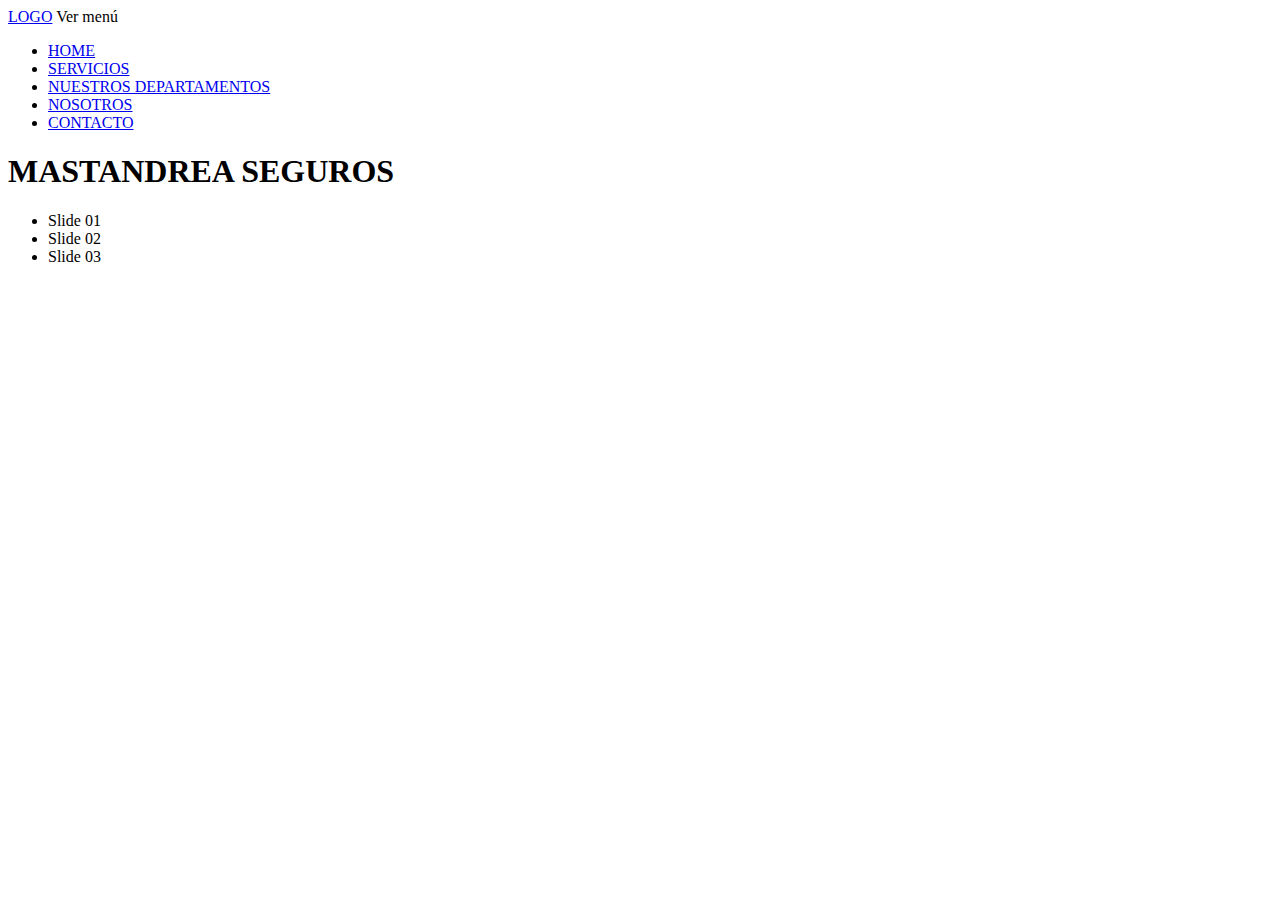
==== html/index.html @ dd9f9284 "first commit" ====
<!DOCTYPE html>
<html lang="es">
<head>
    <meta charset="UTF-8">
    <meta http-equiv="X-UA-Compatible" content="IE=edge">
    <meta name="viewport" content="width=device-width, initial-scale=1.0">
    <title>Mastandrea Seguros</title>
    <link href="/mastandreaseguros/styles/body.css" rel="stylesheet">
    <link rel="preconnect" href="https://fonts.googleapis.com">
    <link rel="preconnect" href="https://fonts.gstatic.com" crossorigin>
    <link href="https://fonts.googleapis.com/css2?family=Noto+Sans:ital,wght@0,400;0,700;1,400;1,700&display=swap" rel="stylesheet">
    <link rel="preconnect" href="https://fonts.googleapis.com">
<link rel="preconnect" href="https://fonts.gstatic.com" crossorigin>
<link href="https://fonts.googleapis.com/css2?family=Noto+Sans:ital,wght@0,400;0,700;1,400;1,700&display=swap" rel="stylesheet">
<link rel="stylesheet" href="/Users/rami/projects/node_modules/@splidejs/splide/dist/css/splide-core.min.css">
<link rel="stylesheet" href="/Users/rami/projects/node_modules/@splidejs/splide/dist/css/splide.min.css">
<link rel="stylesheet" href="/Users/rami/projects/node_modules/@splidejs/splide/dist/css/themes/splide-default.min.css">

</head>

<body>
    <header>
        <div class="logo-nav-container">
            <a href="#" class="logo">LOGO</a>
            <span class="menu-icon">Ver menú</span>
            <nav class="navegacion">
          <ul>
            <li><a href="index.html">HOME</a></li>
            <li><a href="html/servicios.html">SERVICIOS</a></li>
            <li><a href="html/nuestros departamentos.html">NUESTROS DEPARTAMENTOS</a></li>
            <li><a href="html/nosotros.html">NOSOTROS</a></li>
            <li><a id="contact" href="html/contacto.html">CONTACTO</a></li>
            </ul>
            </nav>
        </div>
    </header>
    <main>
        <section class="titulo">
            <h1>MASTANDREA SEGUROS</h1>
        </section>
        <section>
            <div class="splide">
                <div class="splide__track">
                      <ul class="splide__list">
                          <li class="splide__slide">Slide 01</li>
                          <li class="splide__slide">Slide 02</li>
                          <li class="splide__slide">Slide 03</li>
                      </ul>
                </div>
              </div>
        </section>
    </main>
</body>
</html>
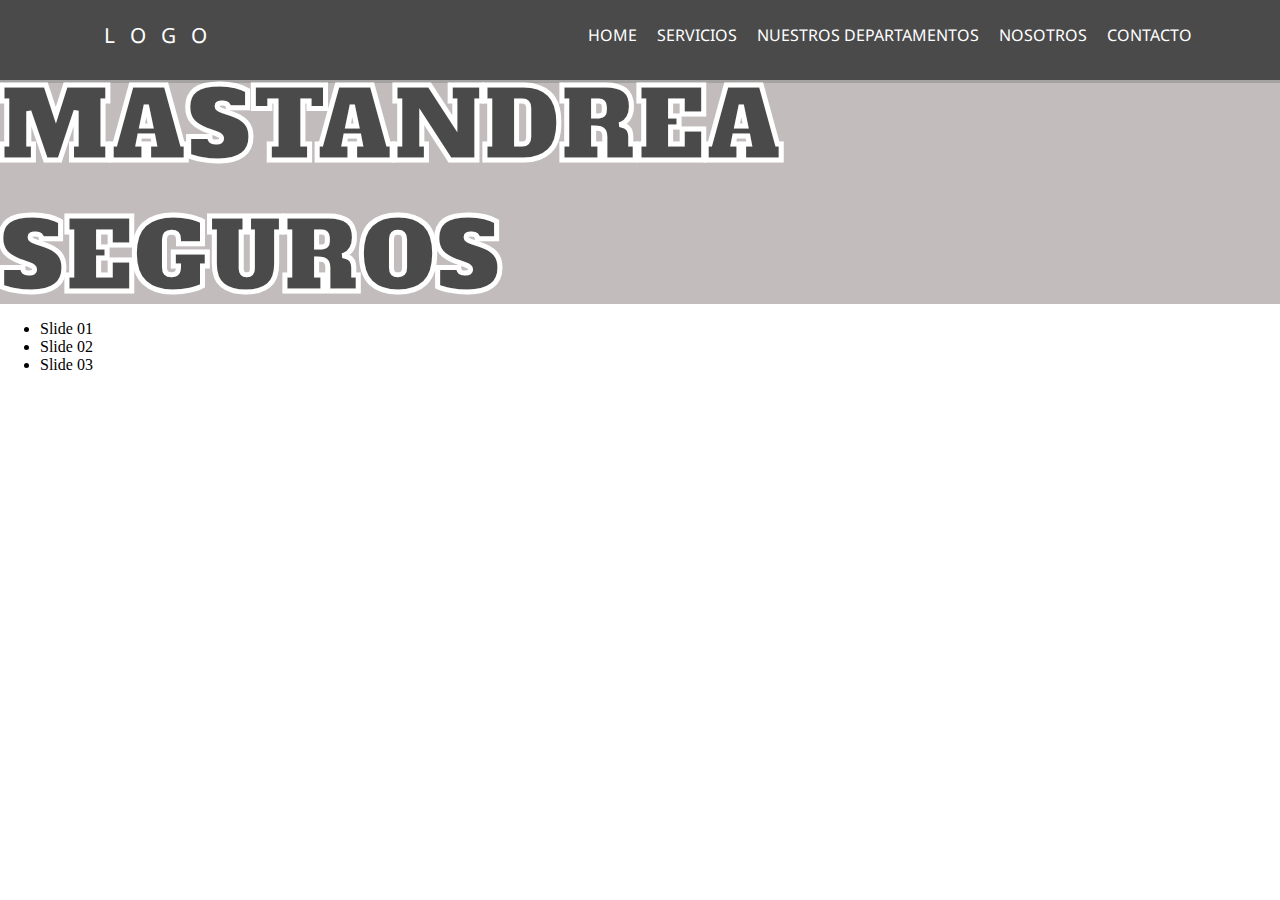
==== commit 6ba08c20: "xd" ====
--- a/html/index.html
+++ b/html/index.html
@@ -5,7 +5,7 @@
     <meta http-equiv="X-UA-Compatible" content="IE=edge">
     <meta name="viewport" content="width=device-width, initial-scale=1.0">
     <title>Mastandrea Seguros</title>
-    <link href="/mastandreaseguros/styles/body.css" rel="stylesheet">
+    <link href="/styles/body.css" rel="stylesheet"> 
     <link rel="preconnect" href="https://fonts.googleapis.com">
     <link rel="preconnect" href="https://fonts.gstatic.com" crossorigin>
     <link href="https://fonts.googleapis.com/css2?family=Noto+Sans:ital,wght@0,400;0,700;1,400;1,700&display=swap" rel="stylesheet">
--- a/styles/body.css
+++ b/styles/body.css
@@ -0,0 +1,12 @@
+@import url(/styles/header.css);
+@import url(/styles/titulo.css);
+
+body{
+    background-color: white;
+    left: 0;
+    top: 0;
+    right: 0;
+    margin: 0;
+    padding: 0;
+}
+
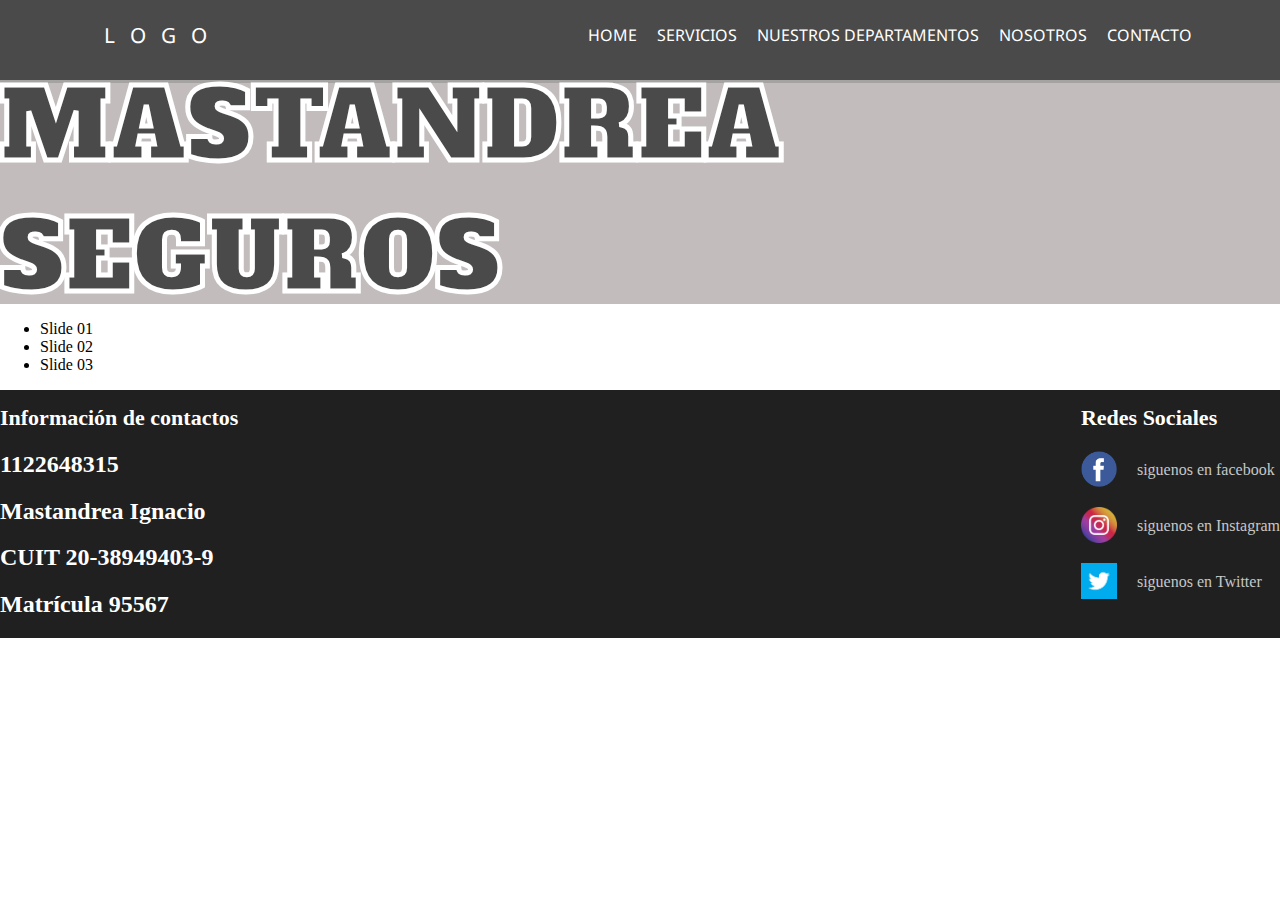
==== commit adfa7cd9: "hola" ====
--- a/html/index.html
+++ b/html/index.html
@@ -5,7 +5,7 @@
     <meta http-equiv="X-UA-Compatible" content="IE=edge">
     <meta name="viewport" content="width=device-width, initial-scale=1.0">
     <title>Mastandrea Seguros</title>
-    <link href="/styles/body.css" rel="stylesheet"> 
+    <link href="../styles/body.css" rel="stylesheet">
     <link rel="preconnect" href="https://fonts.googleapis.com">
     <link rel="preconnect" href="https://fonts.gstatic.com" crossorigin>
     <link href="https://fonts.googleapis.com/css2?family=Noto+Sans:ital,wght@0,400;0,700;1,400;1,700&display=swap" rel="stylesheet">
@@ -50,5 +50,35 @@
               </div>
         </section>
     </main>
+    
+    <footer>
+
+        <div class="container-footer">
+            <div class="column1">
+                <h1>Información de contactos</h1>
+                <h2>1122648315</h2>
+                <h2>Mastandrea Ignacio</h2>
+                <h2>CUIT 20-38949403-9</h2>
+                <h2>Matrícula 95567</h2>
+              </div>
+
+              <div class="column2">
+                <h1>Redes Sociales</h1>
+                <div class="row">
+                    <img src="../images/iconofacebook.png">
+                    <label>siguenos en facebook </label>
+                </div>
+
+                <div class="row">
+                    <img src="../images/iconoinstagram.webp">
+                    <label>siguenos en Instagram </label>
+                </div>
+
+                <div class="row">
+                    <img src="../images/twitter.jpg">
+                    <label>siguenos en Twitter </label>
+                </div>
+
+            </div>
 </body>
 </html>--- a/styles/body.css
+++ b/styles/body.css
@@ -1,5 +1,6 @@
-@import url(/styles/header.css);
-@import url(/styles/titulo.css);
+@import url(../styles/header.css);
+@import url(../styles/titulo.css);
+@import url(../styles/footer.css);
 
 body{
     background-color: white;
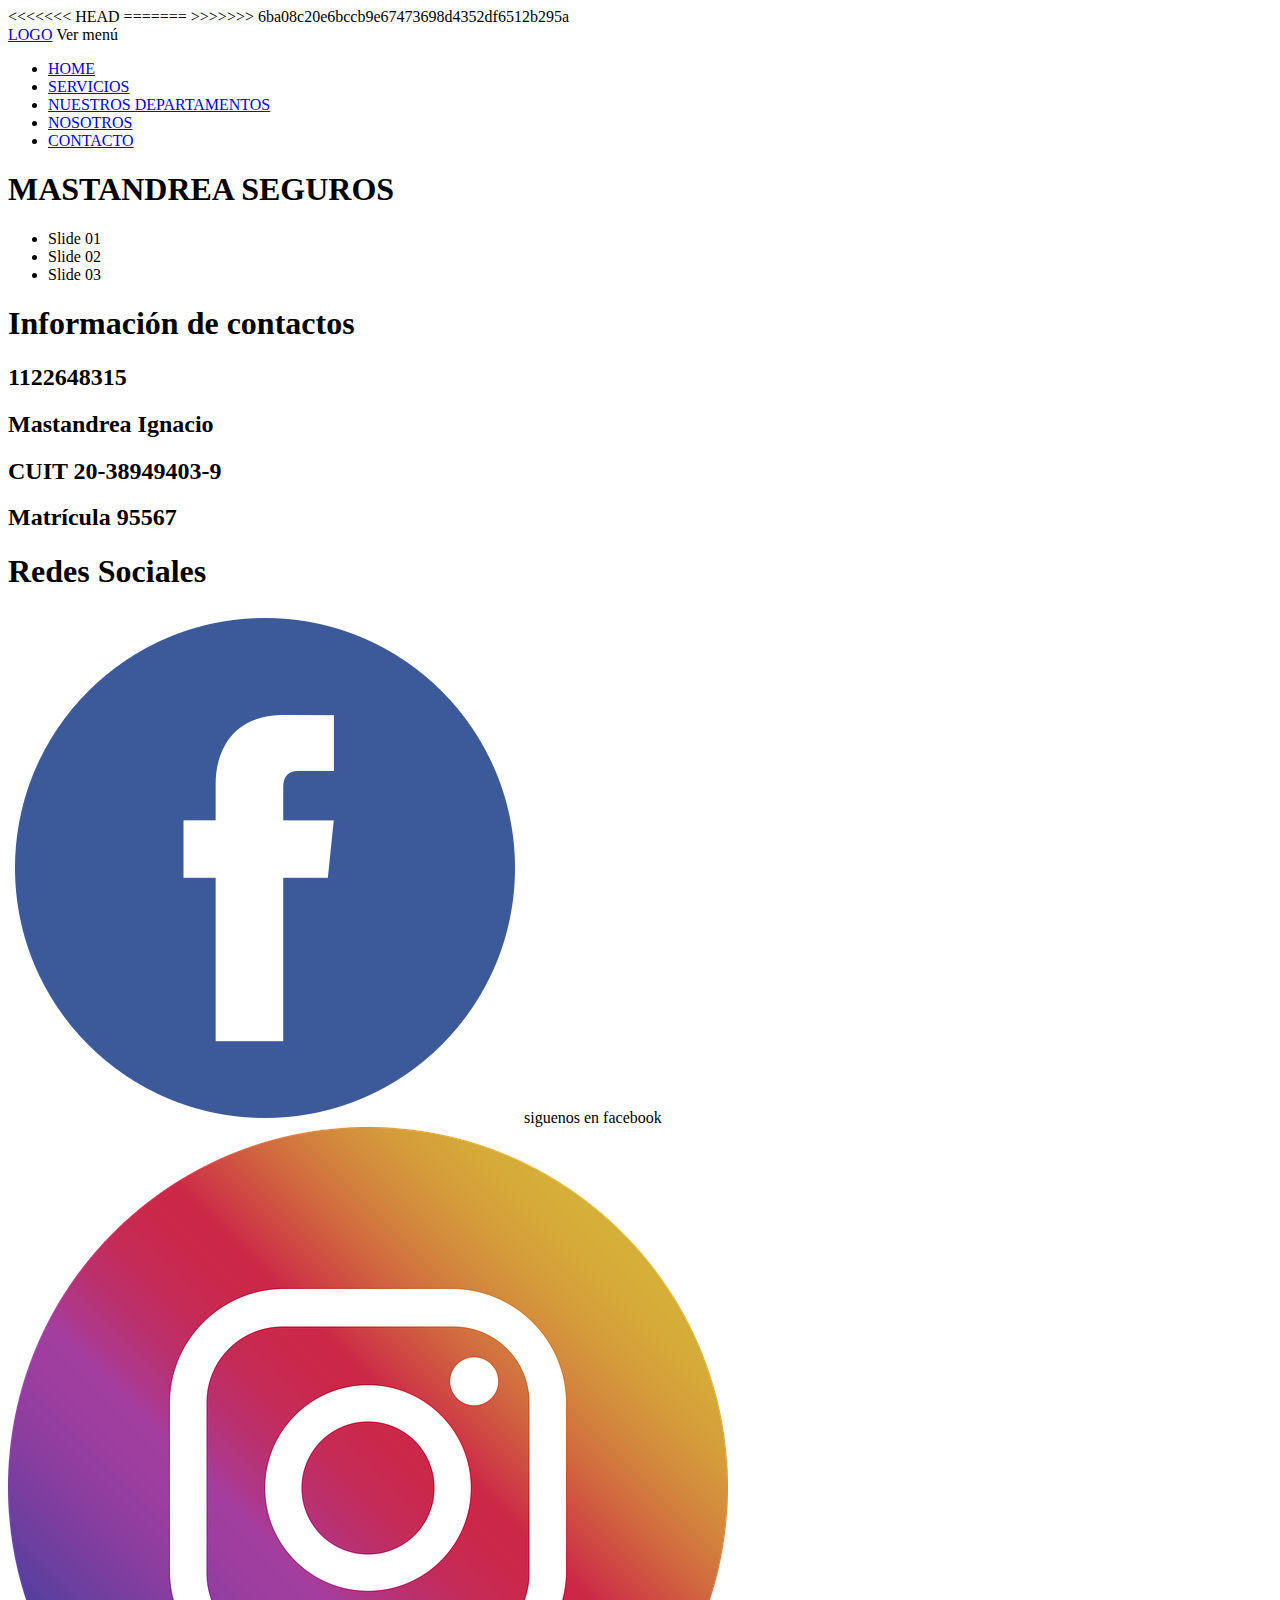
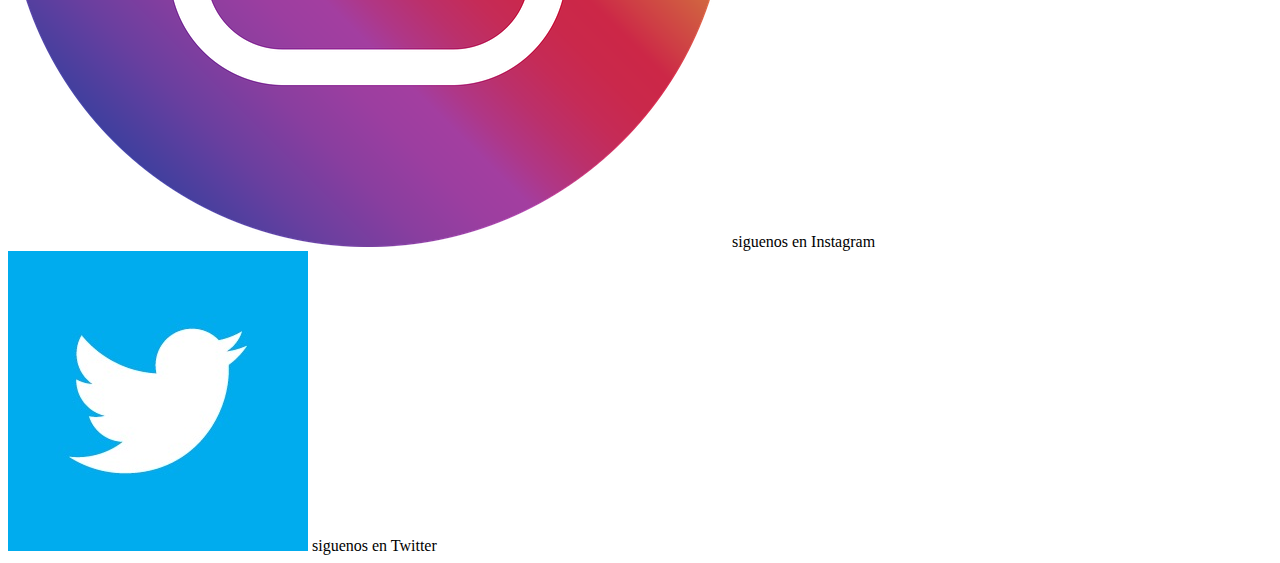
==== commit 7f4ded9e: "Merge branch 'main' of https://github.com/ramiromiguez/mastandreaseguros" ====
--- a/html/index.html
+++ b/html/index.html
@@ -5,7 +5,11 @@
     <meta http-equiv="X-UA-Compatible" content="IE=edge">
     <meta name="viewport" content="width=device-width, initial-scale=1.0">
     <title>Mastandrea Seguros</title>
+<<<<<<< HEAD
     <link href="../styles/body.css" rel="stylesheet">
+=======
+    <link href="/styles/body.css" rel="stylesheet"> 
+>>>>>>> 6ba08c20e6bccb9e67473698d4352df6512b295a
     <link rel="preconnect" href="https://fonts.googleapis.com">
     <link rel="preconnect" href="https://fonts.gstatic.com" crossorigin>
     <link href="https://fonts.googleapis.com/css2?family=Noto+Sans:ital,wght@0,400;0,700;1,400;1,700&display=swap" rel="stylesheet">
--- a/styles/body.css
+++ b/styles/body.css
@@ -1,6 +1,11 @@
+<<<<<<< HEAD
 @import url(../styles/header.css);
 @import url(../styles/titulo.css);
 @import url(../styles/footer.css);
+=======
+@import url(/styles/header.css);
+@import url(/styles/titulo.css);
+>>>>>>> 6ba08c20e6bccb9e67473698d4352df6512b295a
 
 body{
     background-color: white;
--- a/styles/body.css
+++ b/styles/body.css
@@ -1,6 +1,11 @@
+<<<<<<< HEAD
 @import url(../styles/header.css);
 @import url(../styles/titulo.css);
 @import url(../styles/footer.css);
+=======
+@import url(/styles/header.css);
+@import url(/styles/titulo.css);
+>>>>>>> 6ba08c20e6bccb9e67473698d4352df6512b295a
 
 body{
     background-color: white;
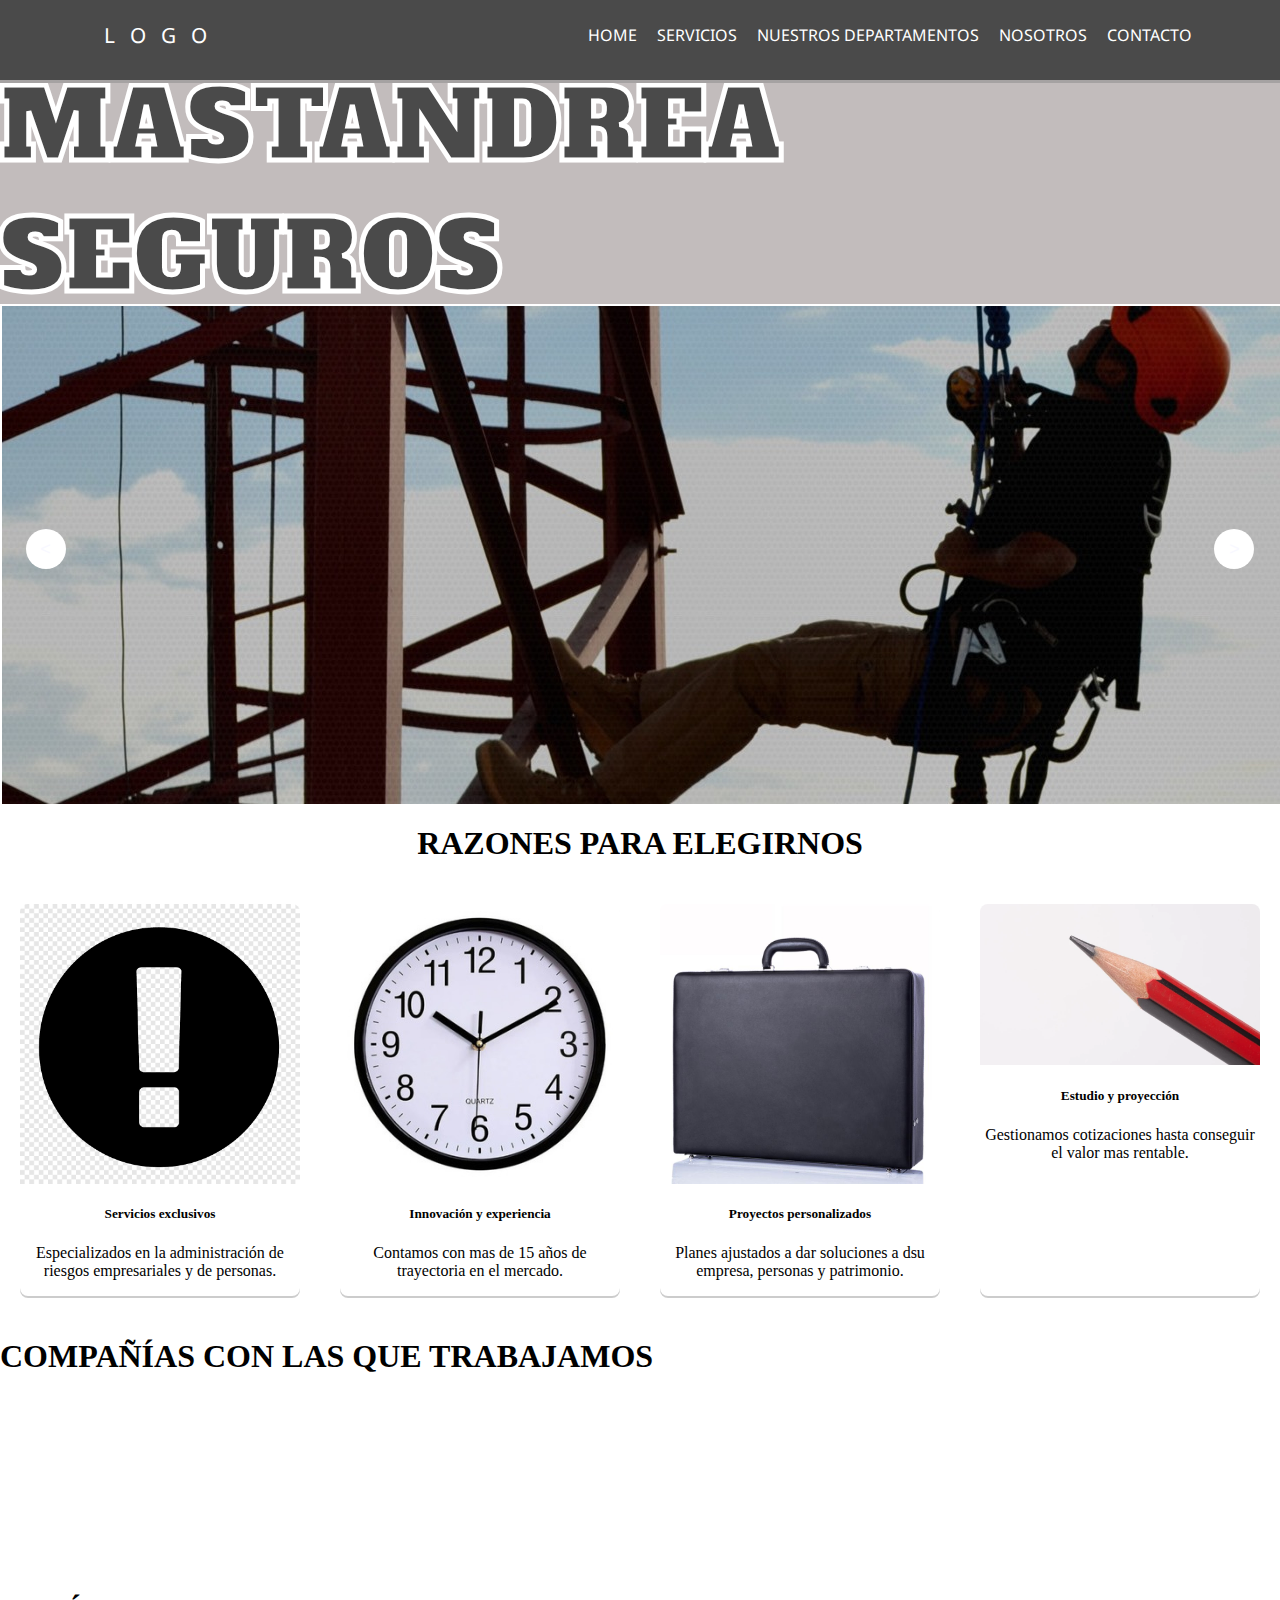
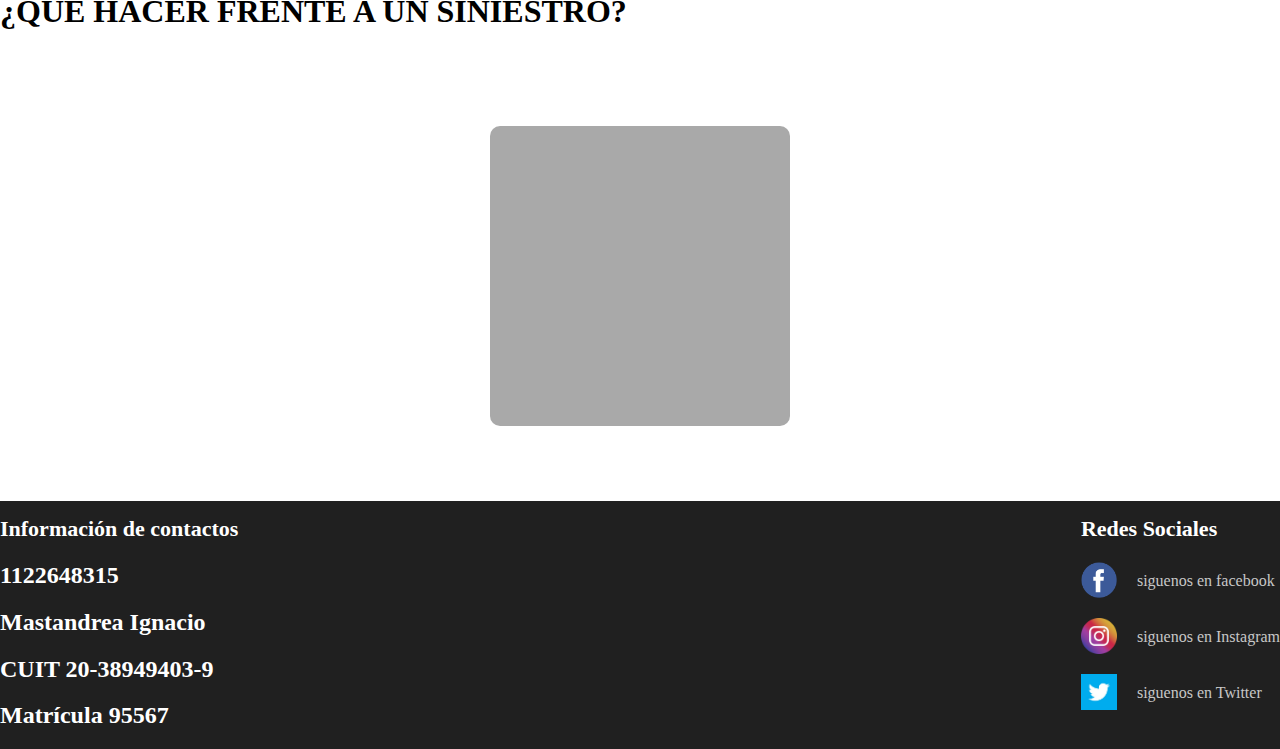
==== commit 64688737: "xd" ====
--- a/html/index.html
+++ b/html/index.html
@@ -1,25 +1,22 @@
 <!DOCTYPE html>
 <html lang="es">
+
 <head>
     <meta charset="UTF-8">
     <meta http-equiv="X-UA-Compatible" content="IE=edge">
     <meta name="viewport" content="width=device-width, initial-scale=1.0">
     <title>Mastandrea Seguros</title>
-<<<<<<< HEAD
     <link href="../styles/body.css" rel="stylesheet">
-=======
-    <link href="/styles/body.css" rel="stylesheet"> 
->>>>>>> 6ba08c20e6bccb9e67473698d4352df6512b295a
+    <link href="https://cdn.jsdelivr.net/npm/bootstrap@5.1.3/dist/css/bootstrap.min.css" rel="stylesheet"
+        integrity="sha384-1BmE4kWBq78iYhFldvKuhfTAU6auU8tT94WrHftjDbrCEXSU1oBoqyl2QvZ6jIW3" crossorigin="anonymous">
     <link rel="preconnect" href="https://fonts.googleapis.com">
     <link rel="preconnect" href="https://fonts.gstatic.com" crossorigin>
-    <link href="https://fonts.googleapis.com/css2?family=Noto+Sans:ital,wght@0,400;0,700;1,400;1,700&display=swap" rel="stylesheet">
-    <link rel="preconnect" href="https://fonts.googleapis.com">
-<link rel="preconnect" href="https://fonts.gstatic.com" crossorigin>
-<link href="https://fonts.googleapis.com/css2?family=Noto+Sans:ital,wght@0,400;0,700;1,400;1,700&display=swap" rel="stylesheet">
-<link rel="stylesheet" href="/Users/rami/projects/node_modules/@splidejs/splide/dist/css/splide-core.min.css">
-<link rel="stylesheet" href="/Users/rami/projects/node_modules/@splidejs/splide/dist/css/splide.min.css">
-<link rel="stylesheet" href="/Users/rami/projects/node_modules/@splidejs/splide/dist/css/themes/splide-default.min.css">
-
+    <link href="https://fonts.googleapis.com/css2?family=Noto+Sans:ital,wght@0,400;0,700;1,400;1,700&display=swap"
+        rel="stylesheet">
+    <link href="https://fonts.googleapis.com/css2?family=Noto+Sans:ital,wght@0,400;0,700;1,400;1,700&display=swap"
+        rel="stylesheet">
+    <script src="https://kit.fontawesome.com/0424054736.js" crossorigin="anonymous"></script>
+    <script></script>
 </head>
 
 <body>
@@ -28,13 +25,13 @@
             <a href="#" class="logo">LOGO</a>
             <span class="menu-icon">Ver menú</span>
             <nav class="navegacion">
-          <ul>
-            <li><a href="index.html">HOME</a></li>
-            <li><a href="html/servicios.html">SERVICIOS</a></li>
-            <li><a href="html/nuestros departamentos.html">NUESTROS DEPARTAMENTOS</a></li>
-            <li><a href="html/nosotros.html">NOSOTROS</a></li>
-            <li><a id="contact" href="html/contacto.html">CONTACTO</a></li>
-            </ul>
+                <ul>
+                    <li><a href="index.html">HOME</a></li>
+                    <li><a href="servicios.html">SERVICIOS</a></li>
+                    <li><a href="nuestrosdepartamentos.html">NUESTROS DEPARTAMENTOS</a></li>
+                    <li><a href="nosotros.html">NOSOTROS</a></li>
+                    <li><a id="contact" href="contacto.html">CONTACTO</a></li>
+                </ul>
             </nav>
         </div>
     </header>
@@ -42,21 +39,112 @@
         <section class="titulo">
             <h1>MASTANDREA SEGUROS</h1>
         </section>
-        <section>
-            <div class="splide">
-                <div class="splide__track">
-                      <ul class="splide__list">
-                          <li class="splide__slide">Slide 01</li>
-                          <li class="splide__slide">Slide 02</li>
-                          <li class="splide__slide">Slide 03</li>
-                      </ul>
+        <section class="carousel">
+            <div class="slider">
+                <div class="slide">
+                    <img src="/images/carousel/work.jpg" alt="" />
                 </div>
-              </div>
-        </section>
+                <div class="slide">
+                    <img src="/images/carousel/hands.jpg" alt="" />
+                </div>
+                <div class="slide">
+                    <img src="/images/carousel/pen.jpg" alt="" />
+                </div>
+                <div class="slide">
+                    <img src="/images/carousel/desk.jpg" alt="" />
+                </div>
+                <button class="btn btn-next">></button>
+                <button class="btn btn-prev">
+                    <</button> </div> </section> <div class="companias">
+                        <h1>RAZONES PARA ELEGIRNOS</h1>
+            </div>
+
+
+            <div class="container">
+                <div class="card" style="width: 18rem;">
+                    <img src="/images/body/exclamation.png" class="card-img-top" alt="">
+                    <div class="card-body">
+                        <h5 class="card-title">Servicios exclusivos</h5>
+                        <p class="card-text">Especializados en la administración de riesgos empresariales y de personas.
+                        </p>
+
+                    </div>
+                </div>
+
+                <div class="card" style="width: 18rem;">
+                    <img src="/images/body/reloj.jpg" class="card-img-top" alt="...">
+                    <div class="card-body">
+                        <h5 class="card-title">Innovación y experiencia</h5>
+                        <p class="card-text">Contamos con mas de 15 años de trayectoria en el mercado.</p>
+
+                    </div>
+                </div>
+
+
+                <div class="card" style="width: 18rem;">
+                    <img src="/images/body/maletin.jpg" class="card-img-top" alt="...">
+                    <div class="card-body">
+                        <h5 class="card-title">Proyectos personalizados</h5>
+                        <p class="card-text">Planes ajustados a dar soluciones a dsu empresa, personas y patrimonio.</p>
+
+                    </div>
+                </div>
+
+
+                <div class="card" style="width: 18rem;">
+                    <img src="/images/body/lapiz.webp" class="card-img-top" alt="...">
+                    <div class="card-body">
+                        <h5 class="card-title">Estudio y proyección</h5>
+                        <p class="card-text">Gestionamos cotizaciones hasta conseguir el valor mas rentable.</p>
+
+                    </div>
+                </div>
+            </div>
+
+
+
+
+            <div class="logos">
+                <h1>COMPAÑÍAS CON LAS QUE TRABAJAMOS</h1>
+            </div>
+
+            <section class="contenedor-columnas">
+                <div class="columnasx3">
+                    <img src="" alt="">
+                </div>
+
+                <div class="columnasx3">
+                    <img src="imagenes/sancor.png" alt="">
+                </div>
+
+                <div class="columnasx3">
+                    <img src="imagenes/riouruguayseguros.png" alt="">
+                </div>
+
+
+                <div class="columnasx3">
+                    <img src="imagenes/federacionpatronal.png" alt="">
+                </div>
+
+                <div class="columnasx3">
+                    <img src="imagenes/escudo.jpg" alt="">
+                </div>
+
+                <div class="columnasx3">
+                    <img src="imagenes/art.png" alt="">
+                </div>
+            </section>
+            <div class="siniestro">
+                <h1>¿QUÉ HACER FRENTE A UN SINIESTRO?</h1>
+            </div>
+
+            <div class="contenedor">
+                <button><a href="html/siniestro.html"><i class="fas fa-car-crash"></i></a></button>
+            </div>
+
     </main>
-    
+
     <footer>
-
         <div class="container-footer">
             <div class="column1">
                 <h1>Información de contactos</h1>
@@ -64,25 +152,28 @@
                 <h2>Mastandrea Ignacio</h2>
                 <h2>CUIT 20-38949403-9</h2>
                 <h2>Matrícula 95567</h2>
-              </div>
-
-              <div class="column2">
+            </div>
+            <div class="column2">
                 <h1>Redes Sociales</h1>
                 <div class="row">
                     <img src="../images/iconofacebook.png">
                     <label>siguenos en facebook </label>
                 </div>
-
                 <div class="row">
                     <img src="../images/iconoinstagram.webp">
                     <label>siguenos en Instagram </label>
                 </div>
-
                 <div class="row">
                     <img src="../images/twitter.jpg">
                     <label>siguenos en Twitter </label>
                 </div>
+            </div>
+        </div>
+    </footer>
+</body>
+<script src="https://cdn.jsdelivr.net/npm/bootstrap@5.1.3/dist/js/bootstrap.bundle.min.js"
+    integrity="sha384-ka7Sk0Gln4gmtz2MlQnikT1wXgYsOg+OMhuP+IlRH9sENBO0LRn5q+8nbTov4+1p" crossorigin="anonymous">
+</script>
+<script src="/js/carousel.js"></script>
 
-            </div>
-</body>
 </html>--- a/styles/body.css
+++ b/styles/body.css
@@ -1,13 +1,9 @@
-<<<<<<< HEAD
 @import url(../styles/header.css);
 @import url(../styles/titulo.css);
 @import url(../styles/footer.css);
-=======
-@import url(/styles/header.css);
-@import url(/styles/titulo.css);
->>>>>>> 6ba08c20e6bccb9e67473698d4352df6512b295a
+@import url(../styles/carousel.css);
 
-body{
+body {
     background-color: white;
     left: 0;
     top: 0;
@@ -16,3 +12,77 @@
     padding: 0;
 }
 
+
+.companias {
+    text-align: center;
+}
+
+
+
+.contenedor-columnas {
+    width: 100%;
+    margin: auto;
+    margin-top: 100px;
+
+}
+
+.columnasx3 {
+    width: 16.666%;
+    float: left;
+    margin-bottom: 100px;
+
+}
+
+.contenedor {
+    max-width: 300px;
+    height: 50vh;
+    margin: auto;
+    display: flex;
+    align-items: center;
+    justify-content: center;
+}
+
+
+button {
+    width: 300px;
+    height: 300px;
+    background: darkgrey;
+    border-radius: 10px;
+    border: none;
+    cursor: pointer;
+    padding: 10px;
+    color: ghostwhite;
+    font-size: 200px;
+    transition: .3s ease all;
+
+}
+
+button:hover {
+    background: ghostwhite;
+    color: black;
+    box-shadow: 3px 3px 50px rgba(0, 0, 0, .15);
+}
+
+
+.container {
+    display: flex;
+}
+
+.container .card {
+    border-radius: 8px;
+    box-shadow: 0 2px rgba(0, 0, 0, 0.2);
+    overflow: hidden;
+    margin: 20px;
+    text-align: center;
+    transition: all 0.25s;
+    display: flex;
+    flex-direction: column;
+    cursor: pointer;
+}
+
+
+.container .card:hover {
+    transform: translateY(-15px);
+    box-shadow: 0 12px 16px rgba(0, 0, 0, 0.2);
+
+}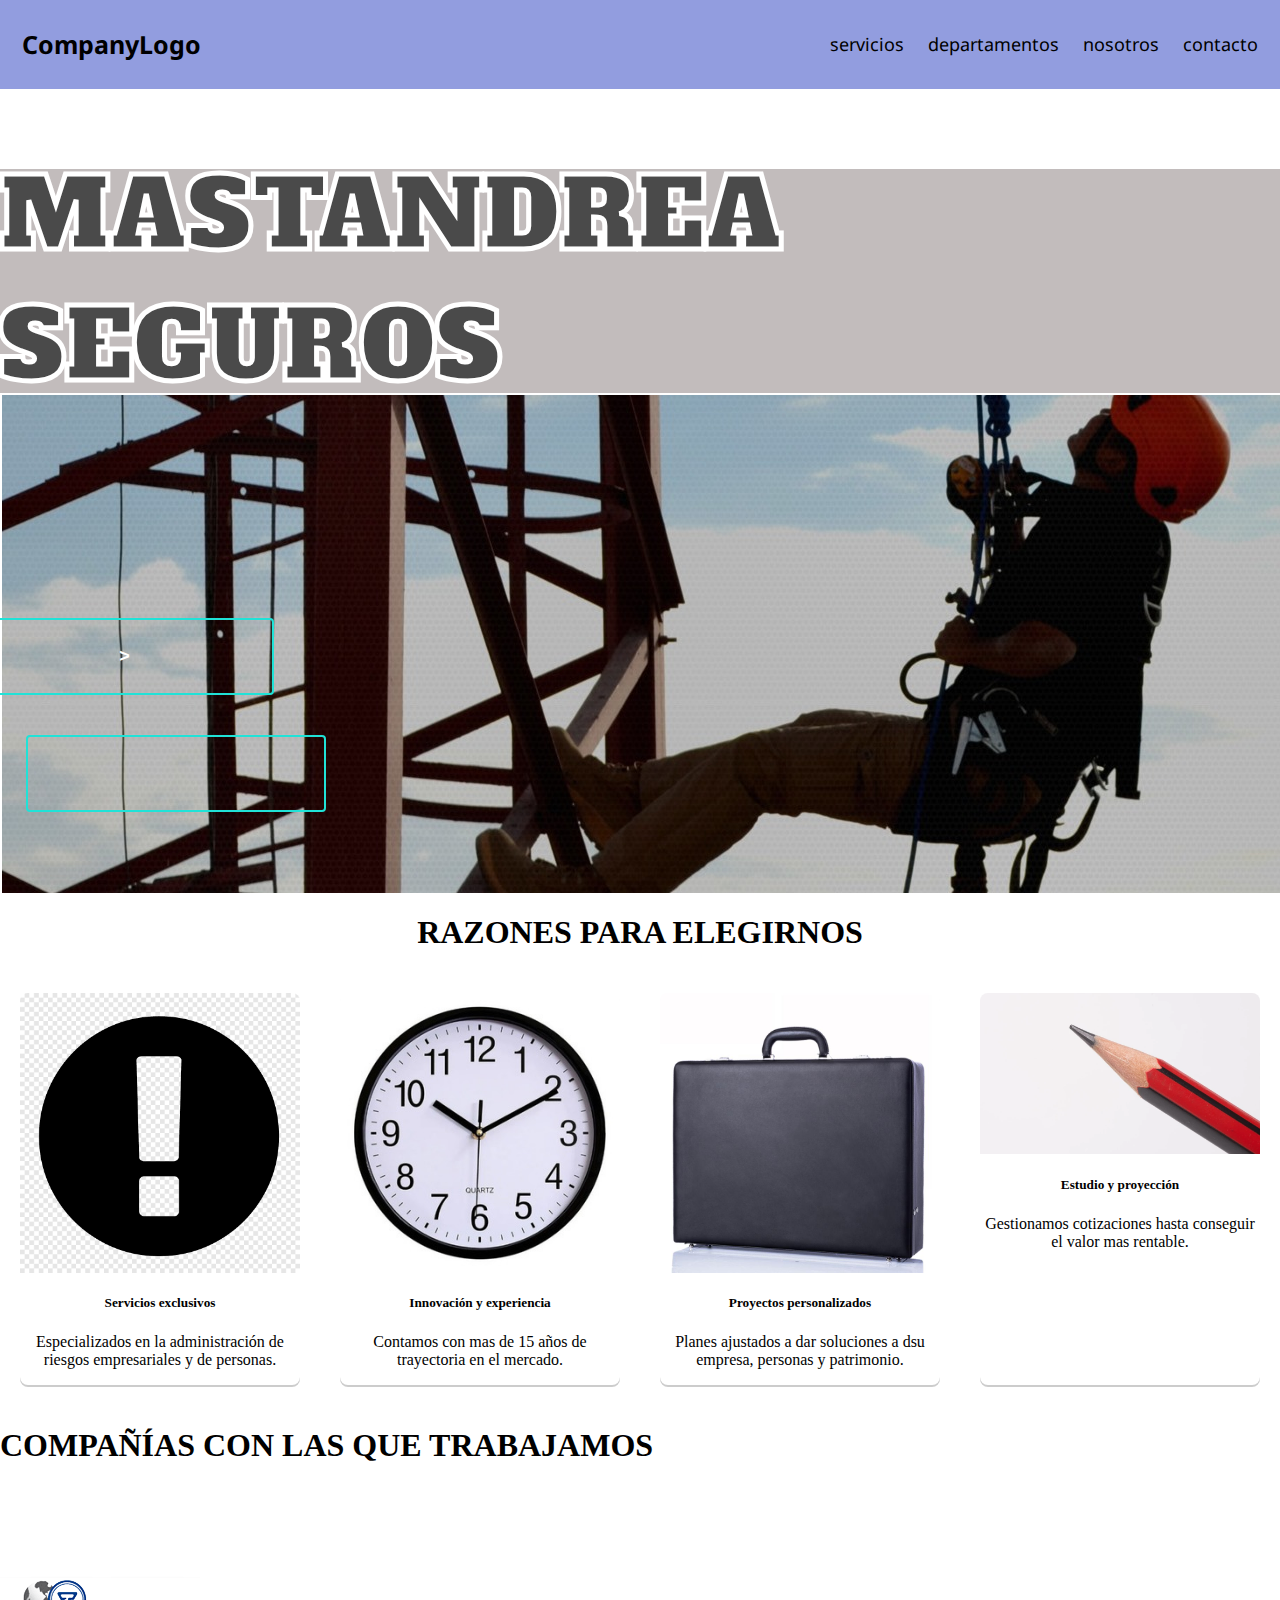
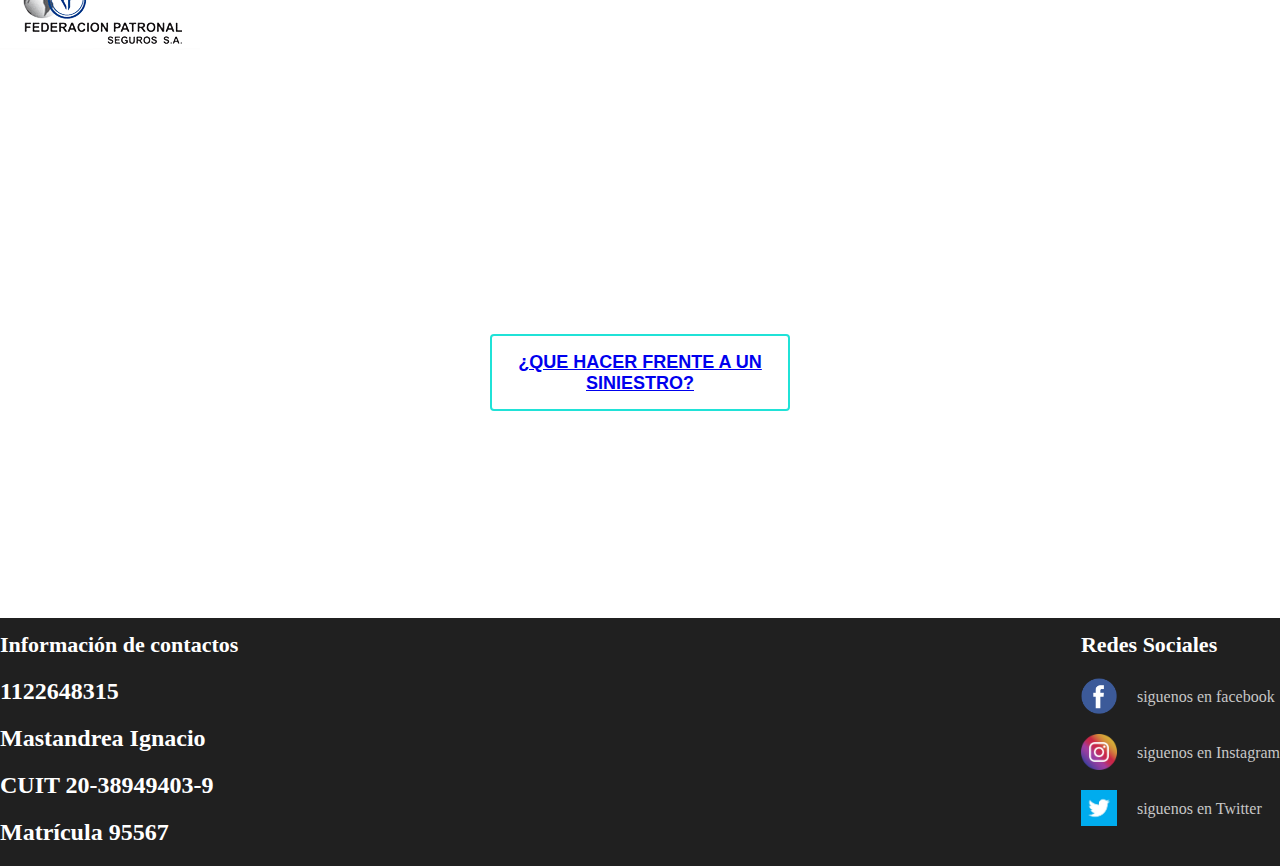
==== commit 7a34533c: "giani" ====
--- a/html/index.html
+++ b/html/index.html
@@ -21,19 +21,15 @@
 
 <body>
     <header>
-        <div class="logo-nav-container">
-            <a href="#" class="logo">LOGO</a>
-            <span class="menu-icon">Ver menú</span>
-            <nav class="navegacion">
-                <ul>
-                    <li><a href="index.html">HOME</a></li>
-                    <li><a href="servicios.html">SERVICIOS</a></li>
-                    <li><a href="nuestrosdepartamentos.html">NUESTROS DEPARTAMENTOS</a></li>
-                    <li><a href="nosotros.html">NOSOTROS</a></li>
-                    <li><a id="contact" href="contacto.html">CONTACTO</a></li>
-                </ul>
-            </nav>
-        </div>
+        <nav class="header">
+            <a href="index.html" class="logo">CompanyLogo</a>
+            <div class="header-right">
+                <a href="servicios.html">servicios</a>
+                <a href="nuestrosdepartamentos.html">departamentos</a>
+                <a href="nosotros.html">nosotros</a>
+                <a href="contacto.html">contacto</a>
+            </div>
+        </nav>
     </header>
     <main>
         <section class="titulo">
@@ -55,92 +51,95 @@
                 </div>
                 <button class="btn btn-next">></button>
                 <button class="btn btn-prev">
-                    <</button> </div> </section> <div class="companias">
-                        <h1>RAZONES PARA ELEGIRNOS</h1>
+                </button>
+            </div>
+        </section>
+        <div class="companias">
+            <h1>RAZONES PARA ELEGIRNOS</h1>
+        </div>
+        </section>
+        <div class="container">
+            <div class="card" style="width: 18rem;">
+                <img src="/images/body/exclamation.png" class="card-img-top" alt="">
+                <div class="card-body">
+                    <h5 class="card-title">Servicios exclusivos</h5>
+                    <p class="card-text">Especializados en la administración de riesgos empresariales y de personas.
+                    </p>
+
+                </div>
             </div>
 
+            <div class="card" style="width: 18rem;">
+                <img src="/images/body/reloj.jpg" class="card-img-top" alt="...">
+                <div class="card-body">
+                    <h5 class="card-title">Innovación y experiencia</h5>
+                    <p class="card-text">Contamos con mas de 15 años de trayectoria en el mercado.</p>
 
-            <div class="container">
-                <div class="card" style="width: 18rem;">
-                    <img src="/images/body/exclamation.png" class="card-img-top" alt="">
-                    <div class="card-body">
-                        <h5 class="card-title">Servicios exclusivos</h5>
-                        <p class="card-text">Especializados en la administración de riesgos empresariales y de personas.
-                        </p>
-
-                    </div>
-                </div>
-
-                <div class="card" style="width: 18rem;">
-                    <img src="/images/body/reloj.jpg" class="card-img-top" alt="...">
-                    <div class="card-body">
-                        <h5 class="card-title">Innovación y experiencia</h5>
-                        <p class="card-text">Contamos con mas de 15 años de trayectoria en el mercado.</p>
-
-                    </div>
-                </div>
-
-
-                <div class="card" style="width: 18rem;">
-                    <img src="/images/body/maletin.jpg" class="card-img-top" alt="...">
-                    <div class="card-body">
-                        <h5 class="card-title">Proyectos personalizados</h5>
-                        <p class="card-text">Planes ajustados a dar soluciones a dsu empresa, personas y patrimonio.</p>
-
-                    </div>
-                </div>
-
-
-                <div class="card" style="width: 18rem;">
-                    <img src="/images/body/lapiz.webp" class="card-img-top" alt="...">
-                    <div class="card-body">
-                        <h5 class="card-title">Estudio y proyección</h5>
-                        <p class="card-text">Gestionamos cotizaciones hasta conseguir el valor mas rentable.</p>
-
-                    </div>
                 </div>
             </div>
 
 
+            <div class="card" style="width: 18rem;">
+                <img src="/images/body/maletin.jpg" class="card-img-top" alt="...">
+                <div class="card-body">
+                    <h5 class="card-title">Proyectos personalizados</h5>
+                    <p class="card-text">Planes ajustados a dar soluciones a dsu empresa, personas y patrimonio.</p>
+
+                </div>
+            </div>
 
 
-            <div class="logos">
-                <h1>COMPAÑÍAS CON LAS QUE TRABAJAMOS</h1>
+            <div class="card" style="width: 18rem;">
+                <img src="/images/body/lapiz.webp" class="card-img-top" alt="...">
+                <div class="card-body">
+                    <h5 class="card-title">Estudio y proyección</h5>
+                    <p class="card-text">Gestionamos cotizaciones hasta conseguir el valor mas rentable.</p>
+
+                </div>
+            </div>
+        </div>
+
+
+
+
+        <div class="logos">
+            <h1>COMPAÑÍAS CON LAS QUE TRABAJAMOS</h1>
+        </div>
+
+        <section class="contenedor-columnas">
+            <div class="columnasx3">
+                <img src="/images/body/federacionpatronal.png" alt="">
             </div>
 
-            <section class="contenedor-columnas">
-                <div class="columnasx3">
-                    <img src="" alt="">
-                </div>
+            <div class="columnasx3">
+                <img src="images/body/sancor.png" alt="">
+            </div>
 
-                <div class="columnasx3">
-                    <img src="imagenes/sancor.png" alt="">
-                </div>
-
-                <div class="columnasx3">
-                    <img src="imagenes/riouruguayseguros.png" alt="">
-                </div>
+            <div class="columnasx3">
+                <img src="images/body/riouruguayseguros.png" alt="">
+            </div>
 
 
-                <div class="columnasx3">
-                    <img src="imagenes/federacionpatronal.png" alt="">
-                </div>
-
-                <div class="columnasx3">
-                    <img src="imagenes/escudo.jpg" alt="">
-                </div>
-
-                <div class="columnasx3">
-                    <img src="imagenes/art.png" alt="">
-                </div>
-            </section>
-            <div class="siniestro">
-                <h1>¿QUÉ HACER FRENTE A UN SINIESTRO?</h1>
+            <div class="columnasx3">
+                <img src="images/body/swissmedical.png" alt="">
             </div>
 
-            <div class="contenedor">
-                <button><a href="html/siniestro.html"><i class="fas fa-car-crash"></i></a></button>
+            <div class="columnasx3">
+                <img src="images/body/escudo.jpg" alt="">
             </div>
+
+            <div class="columnasx3">
+                <img src="images/body/art.png" alt="">
+            </div>
+        </section>
+
+        <div class="content centered-elements">
+
+            <button class="btn btn--1">
+                <a href="siniestro.html">¿QUE HACER FRENTE A UN SINIESTRO?</a>
+            </button>
+        </div>
+        </div>
 
     </main>
 
--- a/styles/body.css
+++ b/styles/body.css
@@ -2,6 +2,8 @@
 @import url(../styles/titulo.css);
 @import url(../styles/footer.css);
 @import url(../styles/carousel.css);
+@import url(../styles/servicios.css);
+@import url(../styles/contacto.css);
 
 body {
     background-color: white;
@@ -43,25 +45,9 @@
 }
 
 
-button {
-    width: 300px;
-    height: 300px;
-    background: darkgrey;
-    border-radius: 10px;
-    border: none;
-    cursor: pointer;
-    padding: 10px;
-    color: ghostwhite;
-    font-size: 200px;
-    transition: .3s ease all;
 
-}
 
-button:hover {
-    background: ghostwhite;
-    color: black;
-    box-shadow: 3px 3px 50px rgba(0, 0, 0, .15);
-}
+
 
 
 .container {
@@ -85,4 +71,65 @@
     transform: translateY(-15px);
     box-shadow: 0 12px 16px rgba(0, 0, 0, 0.2);
 
-}+}
+
+
+.centered-elements {
+    display: flex;
+    justify-content: center;
+    align-items: center;
+    height: 50vh;
+    width: 100%;
+}
+
+.content {
+    background-color: #ffff;
+}
+
+.btn {
+    position: relative;
+    display: block;
+    height: 77px;
+    width: 300px;
+    border-radius: 4px;
+    text-transform: uppercase;
+    background-color: transparent;
+    color: #fff;
+    font-size: 18px;
+    overflow: hidden;
+    transition: all 500ms ease;
+    border: 2px solid #20e2d7;
+    margin-bottom: 40px;
+    z-index: 0;
+    font-weight: 700;
+    cursor: pointer;
+}
+
+.btn::before {
+    content: "";
+    position: absolute;
+    left: 0;
+    right: 0;
+    top: 0;
+    margin: auto;
+    background-color: #20e2d7;
+    transition: all 500ms ease;
+    z-index: -1;
+}
+
+.btn--1::before {
+    width: 0;
+    height: 100%;
+}
+
+.btn--1:hover {
+    color: #434343;
+}
+
+.btn--1:hover::before {
+    width: 100%;
+}
+
+
+
+
